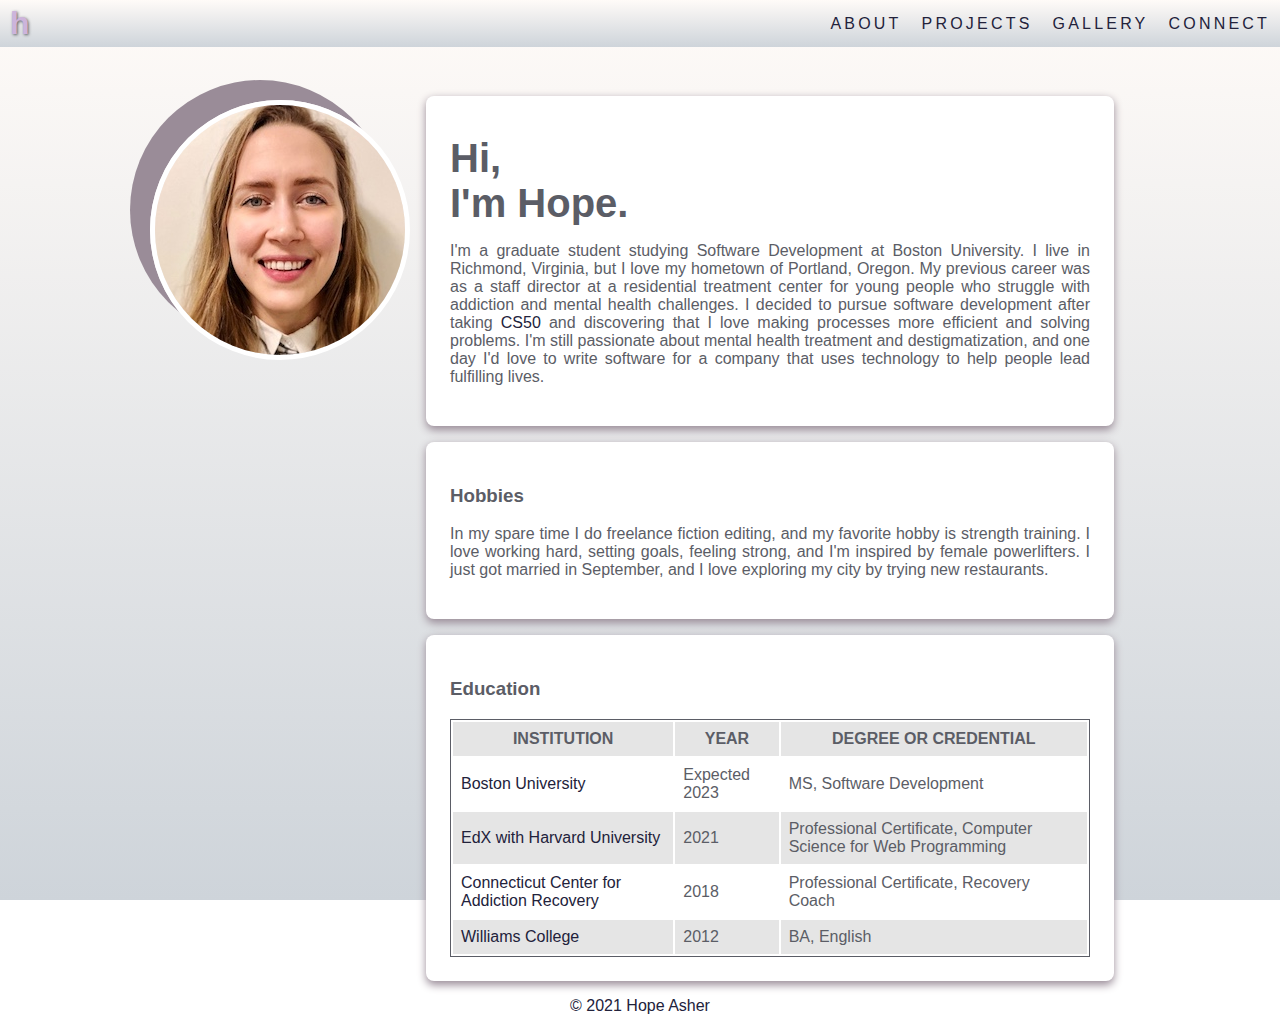
==== index.html @ 43fa0f45 "first commit" ====
<!DOCTYPE html>
<html lang="en">

<head>
    <title>Hope Asher</title>
    <meta charset="UTF-8">
    <meta name="viewport" content="width=device-width, initial-scale=1.0">
    <link rel="icon" href="images/favicon.ico">
    <link rel="stylesheet" href="styles/style.css">
</head>

<body>

    <!--Site Navigation-->
    <header>
        <nav>
            <ul class="navlist">
                <li id="hlogo">
                    h
                </li>
                <li>
                    <a href="index.html">About</a>
                </li>
                <li>
                    <a href="projects.html">Projects</a>
                </li>
                <li>
                    <a href="gallery.html">Gallery</a>
                </li>
                <li>
                    <a href="connect.html">Connect</a>
                </li>

            </ul>
        </nav>
    </header>

    <!--Main content-->
    <main class="wrapper">
        <!--using divs here because they're just for proper flex layout and not relevant to content-->
        <div>
            <img src="images/headshot.jpeg" alt="picture of hope asher's smiling face" class="shadow">
        </div>
        <div>
            <section class="blocktext">
                <h1>Hi, <br>I'm Hope. </h1>
                <p>
                    I'm a graduate student studying Software Development at Boston University. I live in Richmond,
                    Virginia, but I love my hometown of Portland, Oregon. My previous career was as a staff director
                    at a residential treatment center for young people who struggle with addiction and mental health
                    challenges. I decided to pursue software development after taking <a
                        href="https://cs50.harvard.edu/x/2021/" target="_blank">CS50</a>
                    and discovering that I love making processes more efficient and solving problems. I'm still
                    passionate about mental health treatment and destigmatization, and one day I'd love to
                    write software for a company that uses technology to help people lead fulfilling lives.
                </p>
            </section>
            <section class="blocktext">
                <h3>Hobbies</h3>
                <p>
                    In my spare time I do freelance fiction editing, and my favorite hobby is strength training.
                    I love working hard, setting goals, feeling strong, and I'm inspired by female powerlifters. I just
                    got married in September, and I love exploring my city by trying new restaurants.
                </p>
            </section>
            <section class="blocktext">
                <!--Education-->
                <h3>Education</h3>
                <table>
                    <thead>
                        <tr>
                            <th scope="col">Institution</th>
                            <th scope="col">Year</th>
                            <th scope="col">Degree or Credential</th>
                        </tr>
                    </thead>
                    <tbody>
                        <tr>
                            <td><a href="https://bu.edu" target="_blank">Boston University</a></td>
                            <td>Expected 2023</td>
                            <td>MS, Software Development</td>
                        </tr>
                        <tr>
                            <td><a href="https://www.edx.org/professional-certificate/harvardx-computer-science-for-web-programming"
                                    target="_blank">EdX with Harvard University</a></td>
                            <td>2021</td>
                            <td>Professional Certificate, Computer Science for Web Programming</td>
                        </tr>
                        <tr>
                            <td><a href="https://addictionrecoverytraining.org/rcp-designees/"
                                    target="_blank">Connecticut Center for Addiction Recovery</a></td>
                            <td>2018</td>
                            <td>Professional Certificate, Recovery Coach</td>
                        </tr>
                        <tr>
                            <td><a href="https://www.williams.edu/" target="_blank">Williams College</a></td>
                            <td>2012</td>
                            <td>BA, English</td>
                        </tr>
                    </tbody>
                </table>
            </section>

        </div>
    </main>

    <!--Footer-->
    <footer>
        &copy; 2021 Hope Asher
    </footer>

</body>

</html>
---- styles/style.css ----
/*
Hope Asher
CS601 Term Project
*/


/* color variables to keep track of palette */
:root {
    --palepink: #FFFBF8;
    --eggplant: #22223B;
    --slate: #5b5d66;
    --lilac: #cdb4db;
    --shadow: #9a8c98;
    --lightgray: #e5e5e5;
    --medgray: #ced4da;
    --warning: #e63946;
    --gitblue: #0969DA;
  }


/* color gradient that stretches to bottom of content or viewport without repeating */
body {
    color: var(--slate);
    font-family: Helvetica, sans-serif;
    font-weight: 325;
    height: 100%;
    background-image: linear-gradient(var(--palepink), var(--medgray));
    background-repeat: no-repeat;
    background-attachment: fixed;
}

/* NAV and LINK styles */
/* almost all links (github links overriden in PROJECT styles) */
a {
    color: var(--eggplant);
    text-decoration: none;
    font-weight: 450;
}
a:hover {
    color: var(--slate);
    text-shadow: 1px 1px var(--shadow);
}

/* navigation links */
.navlist a {
    text-transform: uppercase;
    letter-spacing: .2rem;
    font-weight: 300;
}

/* navigation header */
nav {
    background-image: linear-gradient(var(--palepink), var(--medgray));
    position: fixed;
    top: 0;
    left: 0;
    right: 0;
    z-index: 2;
}

/* reset list default style */
ul {
    list-style-type: none;
    margin: 0;
    padding: 0;
}

/* list with class navlist (this is the container for nav links) */
ul.navlist {
    display: flex;
    flex-wrap: wrap;
    justify-items: flex-end;
    align-items: center;
    width: 100%;
}

/* all list items within the navbar */
.navlist > li {
    display: block;
    margin: 5px 10px;
}

#hlogo {
    margin-right: auto;
    font-size: 2rem;
    font-weight: 900;
    color: var(--lilac);
    text-shadow: 1px 1px 3px var(--slate);
}
/* end of NAV styling */


/* image styles */
img.shadow {
    border-radius: 100%;
    border: 5px solid white;
    box-shadow: -20px -20px var(--shadow);
    margin-top: 20px; /* aligns container top to the top of the shadow */
}

/* table styles */
table {
    margin: auto;
    background-color: white;
    border: 1px solid var(--slate);
}
th {
    text-transform: uppercase;
    font-weight: 900;
    padding: 0.5rem;
    background-color: var(--lightgray);
}
td {
    padding: 0.5rem;
}
tr:nth-child(even) {
    background-color: var(--lightgray);
}
/* end of TABLE styles */


/* text: headings and footers */
h1 {
    font-weight: 700;
    font-size: 2.5rem;
    margin: 1rem 0;
}
footer {
    text-align: center;
    color: var(--eggplant);
    width: 100%;
}
/* footers on pages where content doesn't fill screen */
footer.sticky {
    position: absolute;
    z-index: -2;
    bottom: 0;
    left: 0;
    right: 0;
}

/* text: paragraphs */
p {
    text-align: justify;
}

/* Flex container for the main content below navbar */
.wrapper {
    margin: 5rem auto 0 auto;
    display: flex;
    flex-wrap: wrap;
    justify-content: center;
}

/* section styles */
section {
    background-color: white;
    margin: 1rem;
    border-radius: 0.5rem;
    box-shadow: 0 .2rem .5rem 0 var(--shadow);
}

/* section containers for text */
.blocktext {
    max-width: 40rem;
    padding: 1.5rem;
}


/* PAST PROJECTS page */

/* section containers for youtube video cards */
.videodisplay {
    max-width: 560px;
}

.padding {
    padding: .5rem 1.5rem;
}

.pastprojects {
    width: 100%;
    margin: 0 auto 1rem 8%;
    display: flex;
    flex-wrap: wrap;
}

/* tutorial from https://www.w3schools.com/howto/howto_css_cards.asp */
.videodisplay:hover {
    box-shadow: 0 .5rem 1rem 0 var(--shadow);
}

/* youtube videos sizing and rounded top to fit within their container */
iframe {
    width: 560px;
    height: 315px;
    border: none;
}

/* container to align project Title and Git Link */
.gitflex {
    display: flex;
    align-items: center;
}

/* links to github repos */
a.gitlink {
    font-family: 'Andale Mono', monospace;
    font-weight: 700;
    text-transform: uppercase;
    color: var(--gitblue);
    margin-left: 1rem;
}

a.gitlink:hover {
    color: var(--gitblue);
    text-shadow: none;
    text-decoration: underline;
}

/* Warning alert if JSON data can't be retrieved */
.warning {
    margin: 1rem;
    color: var(--warning);
}
/* end of PAST PROJECTS */


/* GALLERY styles */

/* div container for all thumbnail images */
.thumbnail-container {
    width: 100%;
    padding: 0 20%;
    display: flex;
    flex-wrap: wrap;
    justify-content: center;
}

/* thumbnail images */
.thumbnail {
    width: 150px;
    height: 150px;
    overflow: hidden;
    object-fit: cover;
    border: 2px solid var(--eggplant);
    margin: 2px;
    cursor: pointer;
}
.thumbnail:hover {
    opacity: .5;
}

/* container for full-size images */
.galleryImage {
    max-width: 100%;

}

.galleryImageContainer {
    display: inline-block;
    position: relative; /* so that buttons are placed within image */
}

/* previous, next, and close buttons */
.galleryButton {
    color: white;
    font-size: 3rem;
    border: 0;
    cursor: pointer;
    /* make it opaque without text becoming opaque */
    background: rgba(0, 0, 0, 0);
    position: absolute;
}

.galleryButton:hover {
    background:rgba(0, 0, 0, .5)
}
#closeButton {
    top: 0;
    right: 0;
}
#prevButton {
    top: 50%;
    left: 0;
}
#nextButton {
    top: 50%;
    right: 0;
}


/* CONTACT ME styles */
/* social div */
.social {
    display: flex;
    flex-direction: column;
    justify-content: flex-start;
    /* make section transparent without making links transparent */
    background-color: rgba(0, 0, 0, 0);

}
.social img {
    width: 50px;
    margin: .5rem;
    padding: .5rem;
}
.social img:hover {
    opacity: 70%;
    cursor: pointer;
}

/* Form section */
form {
    display: flex;
    flex-wrap: wrap;
    justify-content: space-between;
}

.form-control label {
    display: block;
    margin: 1.5rem 0 0 0;
}

.form-control {
    width: 100%;
}

.name-input {
    width: 48%;
}

.form-control input, textarea {
    width: 100%;
    border: none;
    background-color: var(--lightgray);
    margin: .5rem 1rem 0 0;
    font: inherit;
}
.form-control input {
    height: 1.5rem;
}
.form-control textarea {
    height: 150px;
    resize: vertical;
}

.form-control input:focus, textarea:focus {
    outline: 1px solid var(--lilac);
}

.form-alert {
    font-style: italic;
    color: var(--warning);
}

form button {
    font: inherit;
    font-weight: 600;
    cursor: pointer;
    color: white;
    background-color: var(--eggplant);
    border: none;
    padding: .5rem;
    margin: 1rem 0 0 0;
}

form button:hover {
    opacity: .5;
}

/* Form submission popup MODAL styles */
/* remixed from https://www.w3schools.com/howto/howto_css_modals.asp tutorial */

/* Modal opaque black background */
#modalScreen {
    display: none; /* starts hidden and enabled with form submission */
    position: fixed;
    left: 0;
    top: 0;
    z-index: 3;
    width: 100%;
    height: 100%;
    background-color: rgba(0,0,0,0.4); /* black w/ opacity */
}
  
/* Modal box content */
#modalContent {
    position: relative; /* so that the closeModal button stays in the box */
    background-color: white;
    margin: 15% auto;
    border: 1px solid var(--eggplant);
    width: 60%;
}
#modalContent p {
    padding: 20px;
    font-size: 1.2rem;
}

#closeModalBar {
    height: 50px;
    background-color: var(--eggplant);
}

/* X button to close the modal */
#closeModal {
    position: absolute;
    top: 0;
    right: 0;
    color: white;
    font-size: 3rem;
    border: 0;
    cursor: pointer;
    background: rgba(0, 0, 0, 0);
    
}


/* end of Contact Me Page styles */




/* MEDIA QUERIES: responsive design and pared-down styles */

/* keep thumbnail layout looking good as screen reduces */
@media screen and (max-width: 1335px) {
    .thumbnail-container {
        padding: 0 15%;
    }
}
@media screen and (max-width: 1146px) {
    .thumbnail-container {
        padding: 0 9%;
    }
}
@media screen and (max-width: 787px) {
    .thumbnail-container {
        padding: 0;
    }
}

@media screen and (max-width: 818px) {
    /* CONNECT page */
    /* change flex-direction to row */
    .social {
        flex-direction: row;
    }
}

/* Phone screens under 768 px */
@media screen and (max-width: 768px) {

    /* increase margin so content isn't hidden behind navbar */
    .wrapper {
        margin: 9rem auto 1rem auto;
    }


    /* NAVIGATION */
    /* hide H logo */
    #hlogo {
        display: none;
    }
    /* stack nav links vertically */
    ul.navlist {
        flex-direction: column;
    }
    /* make navigation links larger for easy selection on touch screen */
    .navlist > li {
        font-size: 1.2rem;
    }


    /* PAST PROJECTS */
    /* make the sections centered when the items are stacked vertically */
    .blocktext, .videodisplay {
        margin: 1rem auto;
    }
    /* make youtube videos fit to fill small screen */
    iframe {
        width: 100%;
    }
    /* align Past Projects heading to center */
    #pastprojects {
        margin: 0;
        justify-content: center;
    }

    /* CONTACT page */
    #modalContent {
        width: 90%;
    }

}

/* Printed pages */
@media print {

/* hide the whole navbar if printing */
    nav {
        display: none;
    }

    /* remove whitespace at top when printing */
    .wrapper {
        padding-top: 0rem;
    }
}
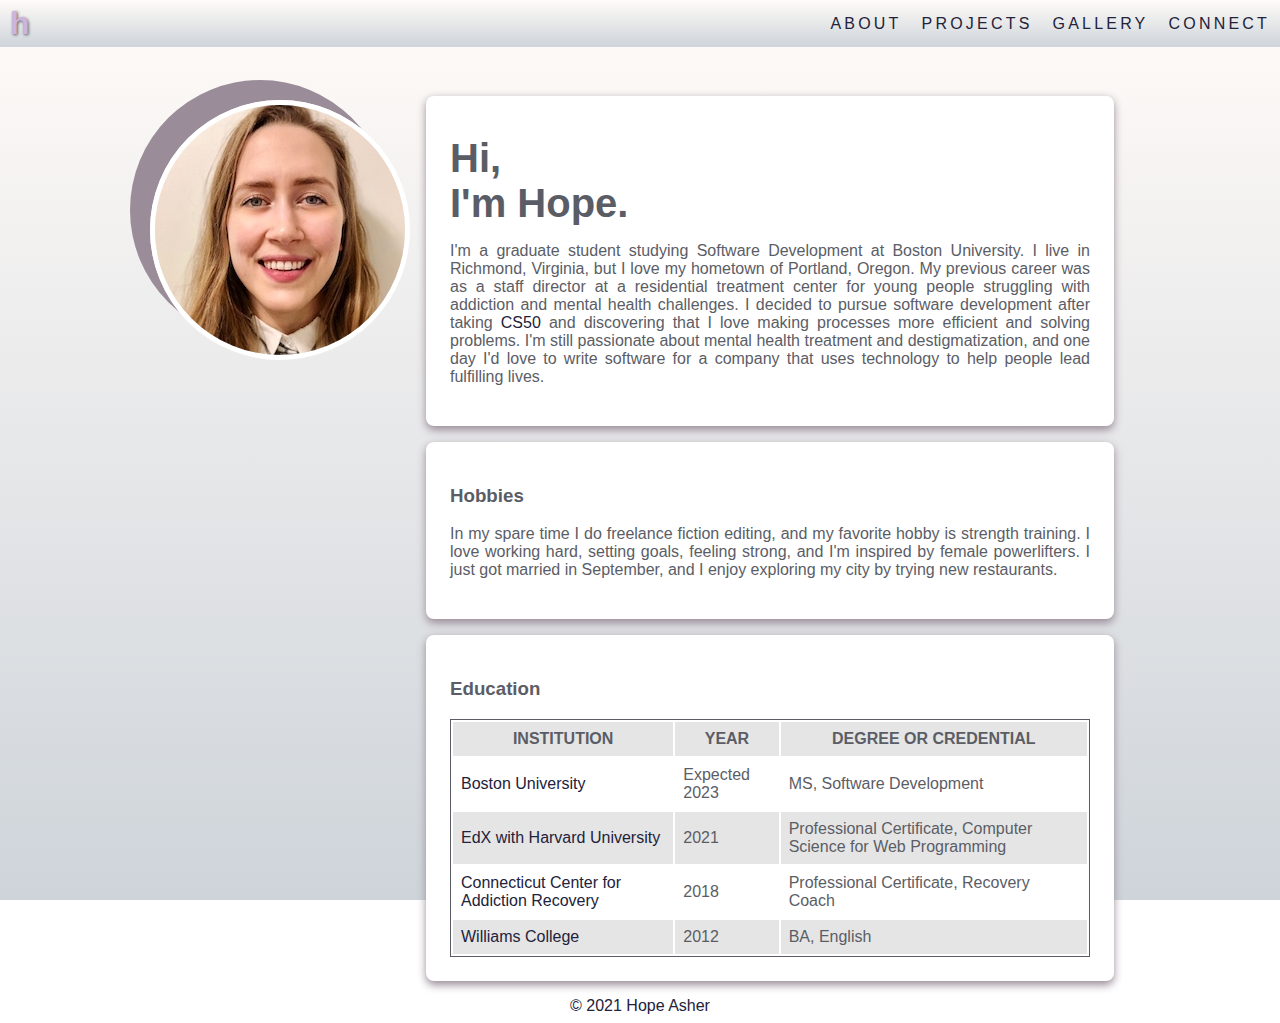
==== commit 061a44f9: "small changes in response to presentation feedback" ====
--- a/index.html
+++ b/index.html
@@ -47,7 +47,7 @@
                 <p>
                     I'm a graduate student studying Software Development at Boston University. I live in Richmond,
                     Virginia, but I love my hometown of Portland, Oregon. My previous career was as a staff director
-                    at a residential treatment center for young people who struggle with addiction and mental health
+                    at a residential treatment center for young people struggling with addiction and mental health
                     challenges. I decided to pursue software development after taking <a
                         href="https://cs50.harvard.edu/x/2021/" target="_blank">CS50</a>
                     and discovering that I love making processes more efficient and solving problems. I'm still
@@ -60,7 +60,7 @@
                 <p>
                     In my spare time I do freelance fiction editing, and my favorite hobby is strength training.
                     I love working hard, setting goals, feeling strong, and I'm inspired by female powerlifters. I just
-                    got married in September, and I love exploring my city by trying new restaurants.
+                    got married in September, and I enjoy exploring my city by trying new restaurants.
                 </p>
             </section>
             <section class="blocktext">
--- a/styles/style.css
+++ b/styles/style.css
@@ -290,7 +290,7 @@
 }
 
 
-/* CONTACT ME styles */
+/* CONNECT PAGE styles */
 /* social div */
 .social {
     display: flex;
@@ -368,6 +368,7 @@
 form button:hover {
     opacity: .5;
 }
+/* end of form styles */
 
 /* Form submission popup MODAL styles */
 /* remixed from https://www.w3schools.com/howto/howto_css_modals.asp tutorial */
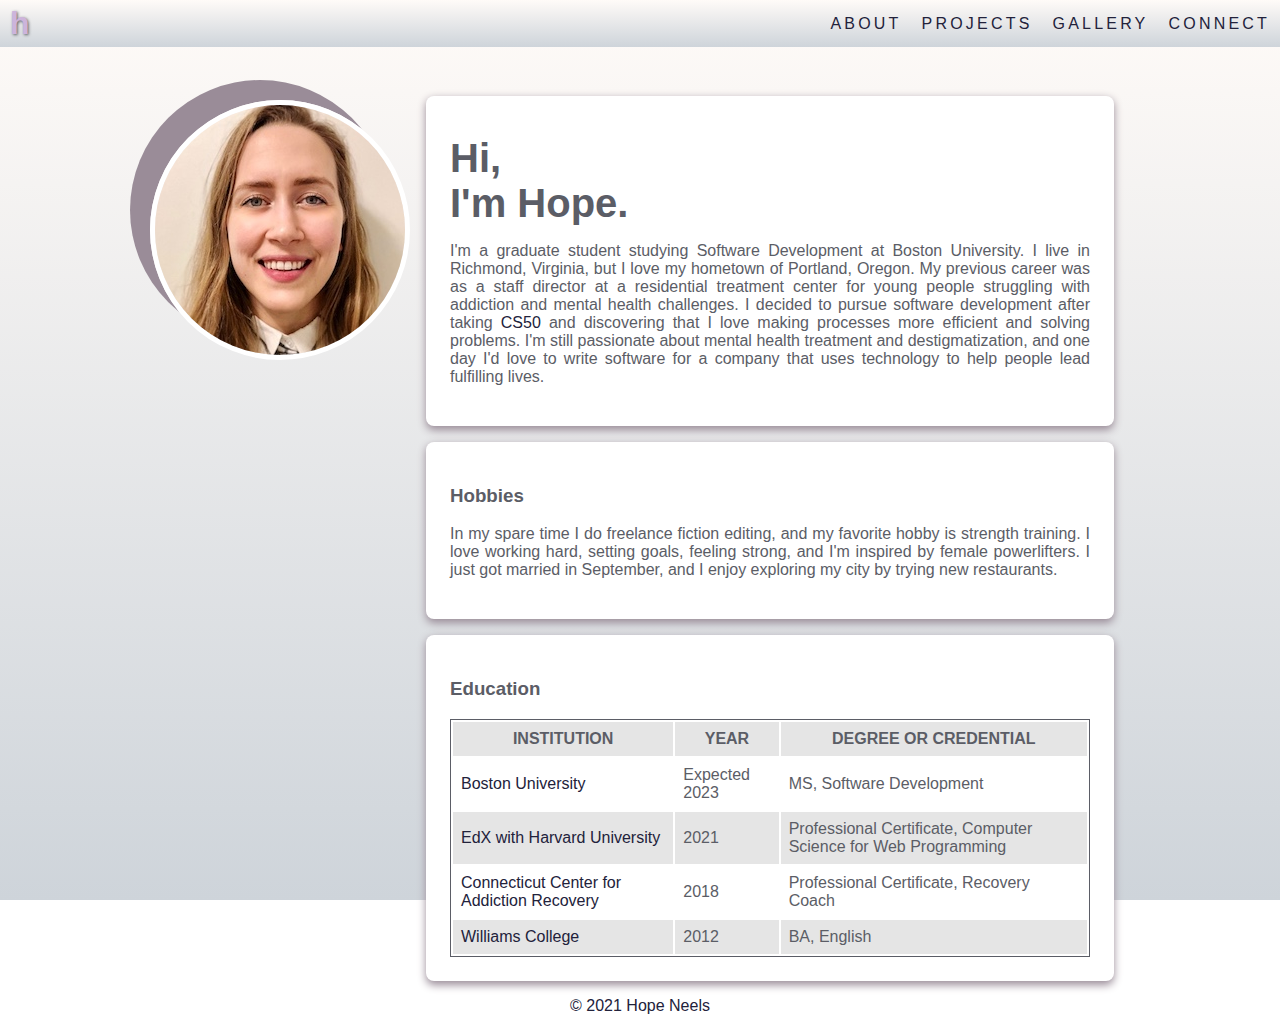
==== commit 2b79a708: "update name and hrefs" ====
--- a/index.html
+++ b/index.html
@@ -2,7 +2,7 @@
 <html lang="en">
 
 <head>
-    <title>Hope Asher</title>
+    <title>Hope Neels</title>
     <meta charset="UTF-8">
     <meta name="viewport" content="width=device-width, initial-scale=1.0">
     <link rel="icon" href="images/favicon.ico">
@@ -39,7 +39,7 @@
     <main class="wrapper">
         <!--using divs here because they're just for proper flex layout and not relevant to content-->
         <div>
-            <img src="images/headshot.jpeg" alt="picture of hope asher's smiling face" class="shadow">
+            <img src="images/headshot.jpeg" alt="picture of hope Neels's smiling face" class="shadow">
         </div>
         <div>
             <section class="blocktext">
@@ -106,7 +106,7 @@
 
     <!--Footer-->
     <footer>
-        &copy; 2021 Hope Asher
+        &copy; 2021 Hope Neels
     </footer>
 
 </body>
--- a/styles/style.css
+++ b/styles/style.css
@@ -1,5 +1,5 @@
 /*
-Hope Asher
+Hope Neels
 CS601 Term Project
 */
 
@@ -15,7 +15,7 @@
     --medgray: #ced4da;
     --warning: #e63946;
     --gitblue: #0969DA;
-  }
+}
 
 
 /* color gradient that stretches to bottom of content or viewport without repeating */
@@ -36,6 +36,7 @@
     text-decoration: none;
     font-weight: 450;
 }
+
 a:hover {
     color: var(--slate);
     text-shadow: 1px 1px var(--shadow);
@@ -75,7 +76,7 @@
 }
 
 /* all list items within the navbar */
-.navlist > li {
+.navlist>li {
     display: block;
     margin: 5px 10px;
 }
@@ -87,6 +88,7 @@
     color: var(--lilac);
     text-shadow: 1px 1px 3px var(--slate);
 }
+
 /* end of NAV styling */
 
 
@@ -95,7 +97,8 @@
     border-radius: 100%;
     border: 5px solid white;
     box-shadow: -20px -20px var(--shadow);
-    margin-top: 20px; /* aligns container top to the top of the shadow */
+    margin-top: 20px;
+    /* aligns container top to the top of the shadow */
 }
 
 /* table styles */
@@ -104,18 +107,22 @@
     background-color: white;
     border: 1px solid var(--slate);
 }
+
 th {
     text-transform: uppercase;
     font-weight: 900;
     padding: 0.5rem;
     background-color: var(--lightgray);
 }
+
 td {
     padding: 0.5rem;
 }
+
 tr:nth-child(even) {
     background-color: var(--lightgray);
 }
+
 /* end of TABLE styles */
 
 
@@ -125,11 +132,13 @@
     font-size: 2.5rem;
     margin: 1rem 0;
 }
+
 footer {
     text-align: center;
     color: var(--eggplant);
     width: 100%;
 }
+
 /* footers on pages where content doesn't fill screen */
 footer.sticky {
     position: absolute;
@@ -223,6 +232,7 @@
     margin: 1rem;
     color: var(--warning);
 }
+
 /* end of PAST PROJECTS */
 
 
@@ -247,6 +257,7 @@
     margin: 2px;
     cursor: pointer;
 }
+
 .thumbnail:hover {
     opacity: .5;
 }
@@ -259,7 +270,8 @@
 
 .galleryImageContainer {
     display: inline-block;
-    position: relative; /* so that buttons are placed within image */
+    position: relative;
+    /* so that buttons are placed within image */
 }
 
 /* previous, next, and close buttons */
@@ -274,16 +286,19 @@
 }
 
 .galleryButton:hover {
-    background:rgba(0, 0, 0, .5)
-}
+    background: rgba(0, 0, 0, .5)
+}
+
 #closeButton {
     top: 0;
     right: 0;
 }
+
 #prevButton {
     top: 50%;
     left: 0;
 }
+
 #nextButton {
     top: 50%;
     right: 0;
@@ -300,11 +315,13 @@
     background-color: rgba(0, 0, 0, 0);
 
 }
+
 .social img {
     width: 50px;
     margin: .5rem;
     padding: .5rem;
 }
+
 .social img:hover {
     opacity: 70%;
     cursor: pointer;
@@ -330,22 +347,26 @@
     width: 48%;
 }
 
-.form-control input, textarea {
+.form-control input,
+textarea {
     width: 100%;
     border: none;
     background-color: var(--lightgray);
     margin: .5rem 1rem 0 0;
     font: inherit;
 }
+
 .form-control input {
     height: 1.5rem;
 }
+
 .form-control textarea {
     height: 150px;
     resize: vertical;
 }
 
-.form-control input:focus, textarea:focus {
+.form-control input:focus,
+textarea:focus {
     outline: 1px solid var(--lilac);
 }
 
@@ -368,6 +389,7 @@
 form button:hover {
     opacity: .5;
 }
+
 /* end of form styles */
 
 /* Form submission popup MODAL styles */
@@ -375,24 +397,28 @@
 
 /* Modal opaque black background */
 #modalScreen {
-    display: none; /* starts hidden and enabled with form submission */
+    display: none;
+    /* starts hidden and enabled with form submission */
     position: fixed;
     left: 0;
     top: 0;
     z-index: 3;
     width: 100%;
     height: 100%;
-    background-color: rgba(0,0,0,0.4); /* black w/ opacity */
-}
-  
+    background-color: rgba(0, 0, 0, 0.4);
+    /* black w/ opacity */
+}
+
 /* Modal box content */
 #modalContent {
-    position: relative; /* so that the closeModal button stays in the box */
+    position: relative;
+    /* so that the closeModal button stays in the box */
     background-color: white;
     margin: 15% auto;
     border: 1px solid var(--eggplant);
     width: 60%;
 }
+
 #modalContent p {
     padding: 20px;
     font-size: 1.2rem;
@@ -413,7 +439,7 @@
     border: 0;
     cursor: pointer;
     background: rgba(0, 0, 0, 0);
-    
+
 }
 
 
@@ -430,11 +456,13 @@
         padding: 0 15%;
     }
 }
+
 @media screen and (max-width: 1146px) {
     .thumbnail-container {
         padding: 0 9%;
     }
 }
+
 @media screen and (max-width: 787px) {
     .thumbnail-container {
         padding: 0;
@@ -442,6 +470,7 @@
 }
 
 @media screen and (max-width: 818px) {
+
     /* CONNECT page */
     /* change flex-direction to row */
     .social {
@@ -463,25 +492,30 @@
     #hlogo {
         display: none;
     }
+
     /* stack nav links vertically */
     ul.navlist {
         flex-direction: column;
     }
+
     /* make navigation links larger for easy selection on touch screen */
-    .navlist > li {
+    .navlist>li {
         font-size: 1.2rem;
     }
 
 
     /* PAST PROJECTS */
     /* make the sections centered when the items are stacked vertically */
-    .blocktext, .videodisplay {
+    .blocktext,
+    .videodisplay {
         margin: 1rem auto;
     }
+
     /* make youtube videos fit to fill small screen */
     iframe {
         width: 100%;
     }
+
     /* align Past Projects heading to center */
     #pastprojects {
         margin: 0;
@@ -498,7 +532,7 @@
 /* Printed pages */
 @media print {
 
-/* hide the whole navbar if printing */
+    /* hide the whole navbar if printing */
     nav {
         display: none;
     }
